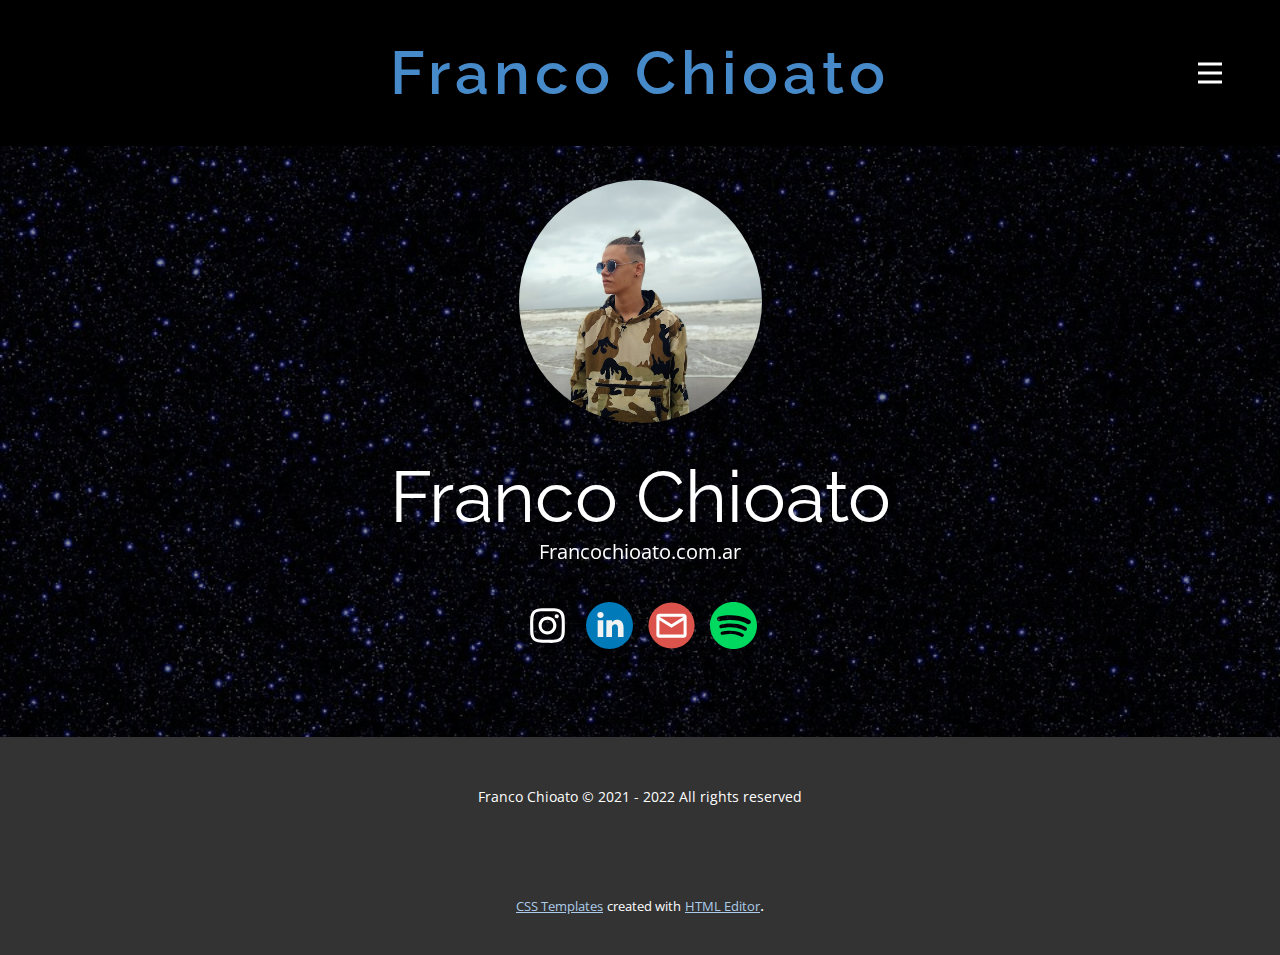
==== index.html @ 7efb45b3 "Pagina Simple" ====
<!DOCTYPE html>
<html style="font-size: 16px;">
  <head>
    <meta name="viewport" content="width=device-width, initial-scale=1.0">
    <meta charset="utf-8">
    <meta name="keywords" content="Learn Poetry, Support for Students, Professional Norms, Best Practice">
    <meta name="description" content="">
    <meta name="page_type" content="np-template-header-footer-from-plugin">
    <title>Inicio</title>
    <link rel="stylesheet" href="nicepage.css" media="screen">
<link rel="stylesheet" href="Inicio.css" media="screen">
    <script class="u-script" type="text/javascript" src="jquery-1.9.1.min.js" defer=""></script>
    <script class="u-script" type="text/javascript" src="nicepage.js" defer=""></script>
    <meta name="generator" content="Nicepage 3.16.4, nicepage.com">
    <link rel="icon" href="images/favicon.ico">
    
    <link id="u-theme-google-font" rel="stylesheet" href="https://fonts.googleapis.com/css?family=Raleway:100,100i,200,200i,300,300i,400,400i,500,500i,600,600i,700,700i,800,800i,900,900i|Open+Sans:300,300i,400,400i,600,600i,700,700i,800,800i">
    
    <script type="application/ld+json">{
		"@context": "http://schema.org",
		"@type": "Organization",
		"name": "Francochioato",
		"url": "index.html"
}</script>
    <meta property="og:title" content="Inicio">
    <meta property="og:type" content="website">
    <meta name="theme-color" content="#478ac9">
    <link rel="canonical" href="index.html">
    <meta property="og:url" content="index.html">
  </head>
  <body data-home-page="https://francochioato-1.nicepage.io/Inicio.html?version=1117138e-3776-47de-9e40-571f1447ae2f" data-home-page-title="Inicio" class="u-body"><header class="u-black u-clearfix u-header u-header" id="sec-85c8"><div class="u-clearfix u-sheet u-sheet-1">
        <h4 class="u-align-center u-text u-text-1">
          <a class="u-active-none u-btn u-button-link u-button-style u-hover-none u-none u-text-palette-1-base u-btn-1" href="342497">Franco Chioato</a>
        </h4>
        <nav class="u-menu u-menu-dropdown u-menu-open-right u-offcanvas u-menu-1" data-responsive-from="XL">
          <div class="menu-collapse" style="font-size: 1rem; letter-spacing: 0px; font-weight: 700; text-transform: uppercase;">
            <a class="u-button-style u-custom-active-border-color u-custom-border u-custom-border-color u-custom-borders u-custom-hover-border-color u-custom-left-right-menu-spacing u-custom-padding-bottom u-custom-text-color u-custom-text-hover-color u-custom-top-bottom-menu-spacing u-nav-link u-text-active-palette-1-base u-text-hover-palette-2-base" href="#">
              <svg><use xlink:href="#menu-hamburger"></use></svg>
              <svg version="1.1" xmlns="http://www.w3.org/2000/svg" xmlns:xlink="http://www.w3.org/1999/xlink"><defs><symbol id="menu-hamburger" viewBox="0 0 16 16" style="width: 16px; height: 16px;"><rect y="1" width="16" height="2"></rect><rect y="7" width="16" height="2"></rect><rect y="13" width="16" height="2"></rect>
</symbol>
</defs></svg>
            </a>
          </div>
          <div class="u-custom-menu u-nav-container">
            <ul class="u-nav u-spacing-30 u-unstyled u-nav-1"><li class="u-nav-item"><a class="u-border-2 u-border-active-palette-1-base u-border-hover-palette-1-base u-border-no-left u-border-no-right u-border-no-top u-button-style u-nav-link u-text-active-palette-1-base u-text-grey-90 u-text-hover-grey-90" href="Inicio.html" style="padding: 10px 0px;">Inicio</a>
</li><li class="u-nav-item"><a class="u-border-2 u-border-active-palette-1-base u-border-hover-palette-1-base u-border-no-left u-border-no-right u-border-no-top u-button-style u-nav-link u-text-active-palette-1-base u-text-grey-90 u-text-hover-grey-90" href="Sobre-mí.html" style="padding: 10px 0px;">Sobre mí</a>
</li></ul>
          </div>
          <div class="u-custom-menu u-nav-container-collapse">
            <div class="u-black u-container-style u-inner-container-layout u-sidenav">
              <div class="u-sidenav-overflow">
                <div class="u-menu-close"></div>
                <ul class="u-align-center u-nav u-popupmenu-items u-spacing-47 u-unstyled u-nav-2"><li class="u-nav-item"><a class="u-button-style u-nav-link" href="Inicio.html" style="padding: 10px 0px;">Inicio</a>
</li><li class="u-nav-item"><a class="u-button-style u-nav-link" href="Sobre-mí.html" style="padding: 10px 0px;">Sobre mí</a>
</li></ul>
              </div>
            </div>
            <div class="u-black u-menu-overlay u-opacity u-opacity-60"></div>
          </div>
        </nav>
      </div></header> 
    <section id="carousel_0d11" class="u-carousel u-slide u-block-5dbe-1" data-u-ride="carousel" data-interval="5000">
      <ol class="u-absolute-hcenter u-carousel-indicators u-hidden u-block-5dbe-5">
        <li data-u-target="#carousel_0d11" data-u-slide-to="0" class="u-active u-grey-30"></li>
      </ol>
      <div class="u-carousel-inner" role="listbox">
        <div class="u-active u-align-center u-carousel-item u-clearfix u-image u-shading u-section-1-1" src="" data-image-width="960" data-image-height="538">
          <div class="u-clearfix u-sheet u-sheet-1">
            <div alt="" class="u-image u-image-circle u-image-1" data-image-width="472" data-image-height="600" data-animation-name="fadeIn" data-animation-duration="1000" data-animation-delay="0"></div>
            <h1 class="u-text u-title u-text-1" data-animation-name="fadeIn" data-animation-duration="1750" data-animation-delay="0" data-animation-direction="">Franco Chioato</h1>
            <p class="u-large-text u-text u-text-variant u-text-2" data-animation-name="fadeIn" data-animation-duration="1000" data-animation-delay="0">Francochioato.com.ar</p>
            <div class="u-social-icons u-spacing-15 u-social-icons-1">
              <a class="u-social-url" title="instagram" target="_blank" href="https://www.instagram.com/fran.ch_"><span class="u-icon u-icon-circle u-social-icon u-social-instagram u-icon-1"><svg class="u-svg-link" preserveAspectRatio="xMidYMin slice" viewBox="0 0 24 24" style=""><use xlink:href="#svg-3df7"></use></svg><svg class="u-svg-content" viewBox="0 0 24 24" id="svg-3df7"><linearGradient id="SVGID_1_" gradientTransform="matrix(0 -1.982 -1.844 0 -132.522 -51.077)" gradientUnits="userSpaceOnUse" x1="-37.106" x2="-26.555" y1="-72.705" y2="-84.047"><stop offset="0" stop-color="#fd5"></stop><stop offset=".5" stop-color="#ff543e"></stop><stop offset="1" stop-color="#c837ab"></stop>
</linearGradient><path d="m1.5 1.633c-1.886 1.959-1.5 4.04-1.5 10.362 0 5.25-.916 10.513 3.878 11.752 1.497.385 14.761.385 16.256-.002 1.996-.515 3.62-2.134 3.842-4.957.031-.394.031-13.185-.001-13.587-.236-3.007-2.087-4.74-4.526-5.091-.559-.081-.671-.105-3.539-.11-10.173.005-12.403-.448-14.41 1.633z" fill="url(np://user.desktop.nicepage.com/Site_342496/images/1.gif)"></path><path d="m11.998 3.139c-3.631 0-7.079-.323-8.396 3.057-.544 1.396-.465 3.209-.465 5.805 0 2.278-.073 4.419.465 5.804 1.314 3.382 4.79 3.058 8.394 3.058 3.477 0 7.062.362 8.395-3.058.545-1.41.465-3.196.465-5.804 0-3.462.191-5.697-1.488-7.375-1.7-1.7-3.999-1.487-7.374-1.487zm-.794 1.597c7.574-.012 8.538-.854 8.006 10.843-.189 4.137-3.339 3.683-7.211 3.683-7.06 0-7.263-.202-7.263-7.265 0-7.145.56-7.257 6.468-7.263zm5.524 1.471c-.587 0-1.063.476-1.063 1.063s.476 1.063 1.063 1.063 1.063-.476 1.063-1.063-.476-1.063-1.063-1.063zm-4.73 1.243c-2.513 0-4.55 2.038-4.55 4.551s2.037 4.55 4.55 4.55 4.549-2.037 4.549-4.55-2.036-4.551-4.549-4.551zm0 1.597c3.905 0 3.91 5.908 0 5.908-3.904 0-3.91-5.908 0-5.908z" fill="#fff"></path></svg></span>
              </a>
              <a class="u-social-url" target="_blank" title="LinkedIn" href="https://www.linkedin.com/in/franco-chioato"><span class="u-icon u-icon-circle u-social-icon u-social-linkedin u-icon-2"><svg class="u-svg-link" preserveAspectRatio="xMidYMin slice" viewBox="0 0 112.196 112.196" style=""><use xlink:href="#svg-5219"></use></svg><svg class="u-svg-content" viewBox="0 0 112.196 112.196" x="0px" y="0px" id="svg-5219" style="enable-background:new 0 0 112.196 112.196;"><g><circle style="fill:#007AB9;" cx="56.098" cy="56.097" r="56.098"></circle><g><path style="fill:#F1F2F2;" d="M89.616,60.611v23.128H76.207V62.161c0-5.418-1.936-9.118-6.791-9.118    c-3.705,0-5.906,2.491-6.878,4.903c-0.353,0.862-0.444,2.059-0.444,3.268v22.524H48.684c0,0,0.18-36.546,0-40.329h13.411v5.715    c-0.027,0.045-0.065,0.089-0.089,0.132h0.089v-0.132c1.782-2.742,4.96-6.662,12.085-6.662    C83.002,42.462,89.616,48.226,89.616,60.611L89.616,60.611z M34.656,23.969c-4.587,0-7.588,3.011-7.588,6.967    c0,3.872,2.914,6.97,7.412,6.97h0.087c4.677,0,7.585-3.098,7.585-6.97C42.063,26.98,39.244,23.969,34.656,23.969L34.656,23.969z     M27.865,83.739H41.27V43.409H27.865V83.739z"></path>
</g>
</g></svg></span>
              </a>
              <a class="u-social-url" target="_blank" title="Email" href="mailto:Chioatofranco@gmail.com"><span class="u-icon u-icon-circle u-social-email u-social-icon u-icon-3"><svg class="u-svg-link" preserveAspectRatio="xMidYMin slice" viewBox="0 0 112 112" style=""><use xlink:href="#svg-c86f"></use></svg><svg class="u-svg-content" viewBox="0 0 112 112" x="0" y="0" id="svg-c86f"><circle fill="currentColor" cx="56.1" cy="56.1" r="55"></circle><path id="path3864" fill="#FFFFFF" d="M27.2,28h57.6c4,0,7.2,3.2,7.2,7.2l0,0v42.7c0,3.9-3.2,7.2-7.2,7.2l0,0H27.2
	c-4,0-7.2-3.2-7.2-7.2V35.2C20,31.1,23.2,28,27.2,28 M56,52.9l28.8-17.8H27.2L56,52.9 M27.2,77.7h57.6V43.5L56,61.3L27.2,43.5V77.7z
	"></path></svg></span>
              </a>
              <a class="u-social-url" target="_blank" title="Spotify" href="https://open.spotify.com/user/21mqoxrztnujpjmd56bcdkz4y"><span class="u-icon u-icon-circle u-social-icon u-social-spotify u-icon-4"><svg class="u-svg-link" preserveAspectRatio="xMidYMin slice" viewBox="0 0 427.652 427.652" style=""><use xlink:href="#svg-6843"></use></svg><svg class="u-svg-content" viewBox="0 0 427.652 427.652" x="0px" y="0px" id="svg-6843" style="enable-background:new 0 0 427.652 427.652;"><path style="fill:currentColor;" d="M213.826,0C95.733,0,0,95.733,0,213.826s95.733,213.826,213.826,213.826  s213.826-95.733,213.826-213.826S331.919,0,213.826,0z M306.886,310.32c-2.719,4.652-7.612,7.246-12.638,7.247  c-2.506,0-5.044-0.645-7.364-2c-38.425-22.456-82.815-26.065-113.295-25.138c-33.763,1.027-58.523,7.692-58.769,7.76  c-7.783,2.126-15.826-2.454-17.961-10.236c-2.134-7.781,2.43-15.819,10.209-17.962c1.116-0.307,27.76-7.544,64.811-8.766  c21.824-0.72,42.834,0.801,62.438,4.52c24.83,4.71,47.48,12.978,67.322,24.574C308.612,294.393,310.96,303.349,306.886,310.32z   M334.07,253.861c-3.22,5.511-9.016,8.583-14.97,8.584c-2.968,0-5.975-0.763-8.723-2.369c-45.514-26.6-98.097-30.873-134.2-29.776  c-39.994,1.217-69.323,9.112-69.614,9.192c-9.217,2.515-18.746-2.906-21.275-12.124c-2.528-9.218,2.879-18.738,12.093-21.277  c1.322-0.364,32.882-8.937,76.77-10.384c25.853-0.852,50.739,0.949,73.96,5.354c29.412,5.58,56.241,15.373,79.744,29.108  C336.115,234.995,338.897,245.603,334.07,253.861z M350.781,202.526c-3.641,0-7.329-0.936-10.7-2.906  c-108.207-63.238-248.572-25.643-249.977-25.255c-11.313,3.117-23.008-3.527-26.124-14.839  c-3.117-11.312,3.527-23.008,14.839-26.124c1.621-0.447,40.333-10.962,94.166-12.737c31.713-1.044,62.237,1.164,90.72,6.567  c36.077,6.844,68.987,18.856,97.815,35.704c10.13,5.92,13.543,18.931,7.623,29.061C365.193,198.757,358.084,202.526,350.781,202.526  z"></path></svg></span>
              </a>
            </div>
          </div>
        </div>
      </div>
      <a class="u-absolute-vcenter u-carousel-control u-carousel-control-prev u-hidden u-text-grey-30 u-block-5dbe-3" href="#carousel_0d11" role="button" data-u-slide="prev">
        <span aria-hidden="true">
          <svg viewBox="0 0 477.175 477.175"><path d="M145.188,238.575l215.5-215.5c5.3-5.3,5.3-13.8,0-19.1s-13.8-5.3-19.1,0l-225.1,225.1c-5.3,5.3-5.3,13.8,0,19.1l225.1,225
                    c2.6,2.6,6.1,4,9.5,4s6.9-1.3,9.5-4c5.3-5.3,5.3-13.8,0-19.1L145.188,238.575z"></path></svg>
        </span>
        <span class="sr-only">Previous</span>
      </a>
      <a class="u-carousel-control u-carousel-control-next u-hidden u-text-grey-30 u-block-5dbe-6" href="#carousel_0d11" role="button" data-u-slide="next">
        <span aria-hidden="true">
          <svg viewBox="0 0 477.175 477.175"><path d="M360.731,229.075l-225.1-225.1c-5.3-5.3-13.8-5.3-19.1,0s-5.3,13.8,0,19.1l215.5,215.5l-215.5,215.5
                    c-5.3,5.3-5.3,13.8,0,19.1c2.6,2.6,6.1,4,9.5,4c3.4,0,6.9-1.3,9.5-4l225.1-225.1C365.931,242.875,365.931,234.275,360.731,229.075z"></path></svg>
        </span>
        <span class="sr-only">Next</span>
      </a>
    </section>
    
     <footer class="u-align-center u-clearfix u-footer u-grey-80 u-footer" id="sec-266b"><div class="u-clearfix u-sheet u-sheet-1">
        <p class="u-small-text u-text u-text-variant u-text-1">Franco Chioato © 2021 - 2022 All rights reserved</p>
      </div></footer>
    <section class="u-backlink u-clearfix u-grey-80">
      <a class="u-link" href="https://nicepage.com/css-templates" target="_blank">
        <span>CSS Templates</span>
      </a>
      <p class="u-text">
        <span>created with</span>
      </p>
      <a class="u-link" href="https://nicepage.com/html-website-builder" target="_blank">
        <span>HTML Editor</span>
      </a>. 
    </section>
  </body>
</html>
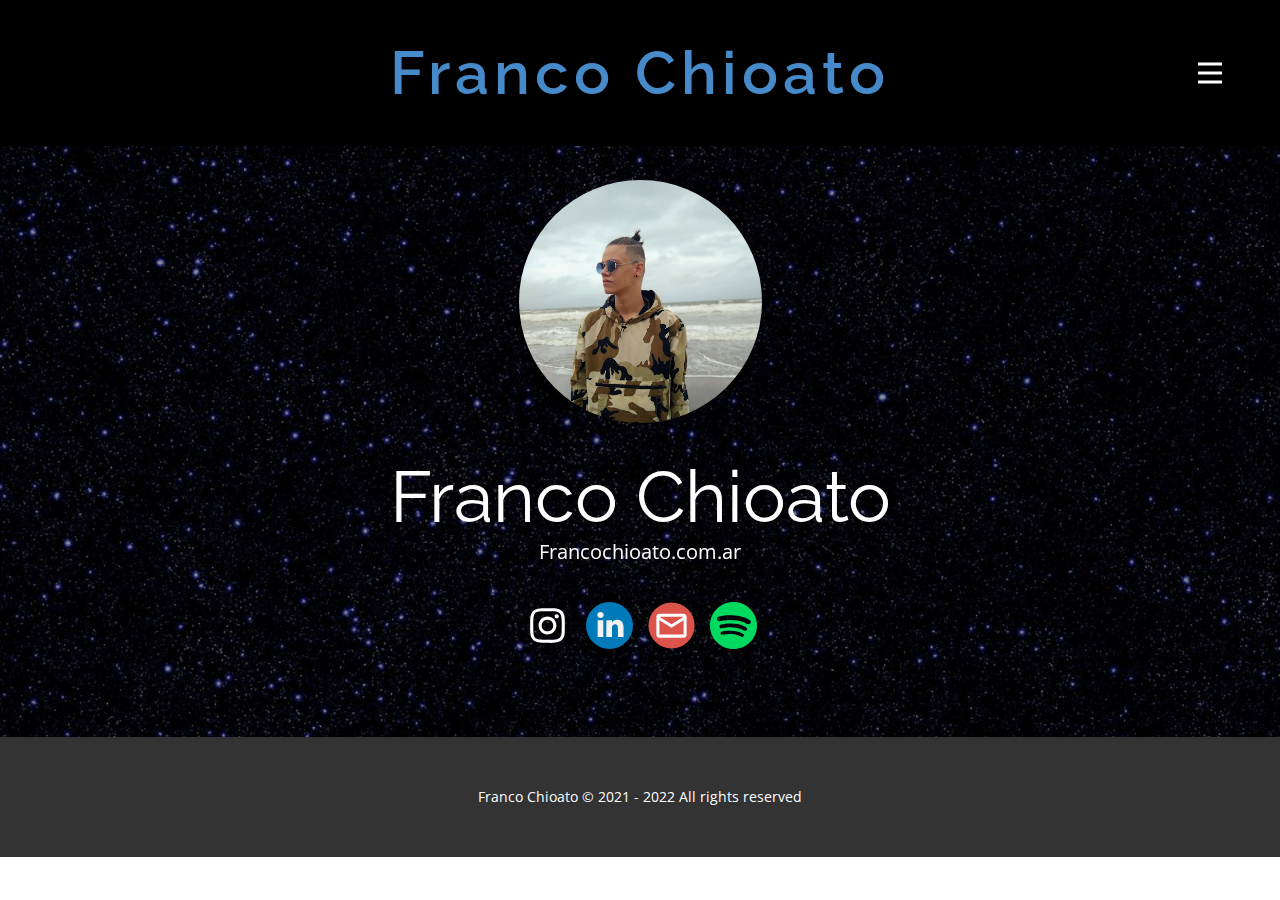
==== commit 25a8741d: "Add files via upload" ====
--- a/index.html
+++ b/index.html
@@ -11,7 +11,6 @@
 <link rel="stylesheet" href="Inicio.css" media="screen">
     <script class="u-script" type="text/javascript" src="jquery-1.9.1.min.js" defer=""></script>
     <script class="u-script" type="text/javascript" src="nicepage.js" defer=""></script>
-    <meta name="generator" content="Nicepage 3.16.4, nicepage.com">
     <link rel="icon" href="images/favicon.ico">
     
     <link id="u-theme-google-font" rel="stylesheet" href="https://fonts.googleapis.com/css?family=Raleway:100,100i,200,200i,300,300i,400,400i,500,500i,600,600i,700,700i,800,800i,900,900i|Open+Sans:300,300i,400,400i,600,600i,700,700i,800,800i">
@@ -106,16 +105,5 @@
      <footer class="u-align-center u-clearfix u-footer u-grey-80 u-footer" id="sec-266b"><div class="u-clearfix u-sheet u-sheet-1">
         <p class="u-small-text u-text u-text-variant u-text-1">Franco Chioato © 2021 - 2022 All rights reserved</p>
       </div></footer>
-    <section class="u-backlink u-clearfix u-grey-80">
-      <a class="u-link" href="https://nicepage.com/css-templates" target="_blank">
-        <span>CSS Templates</span>
-      </a>
-      <p class="u-text">
-        <span>created with</span>
-      </p>
-      <a class="u-link" href="https://nicepage.com/html-website-builder" target="_blank">
-        <span>HTML Editor</span>
-      </a>. 
-    </section>
   </body>
 </html>